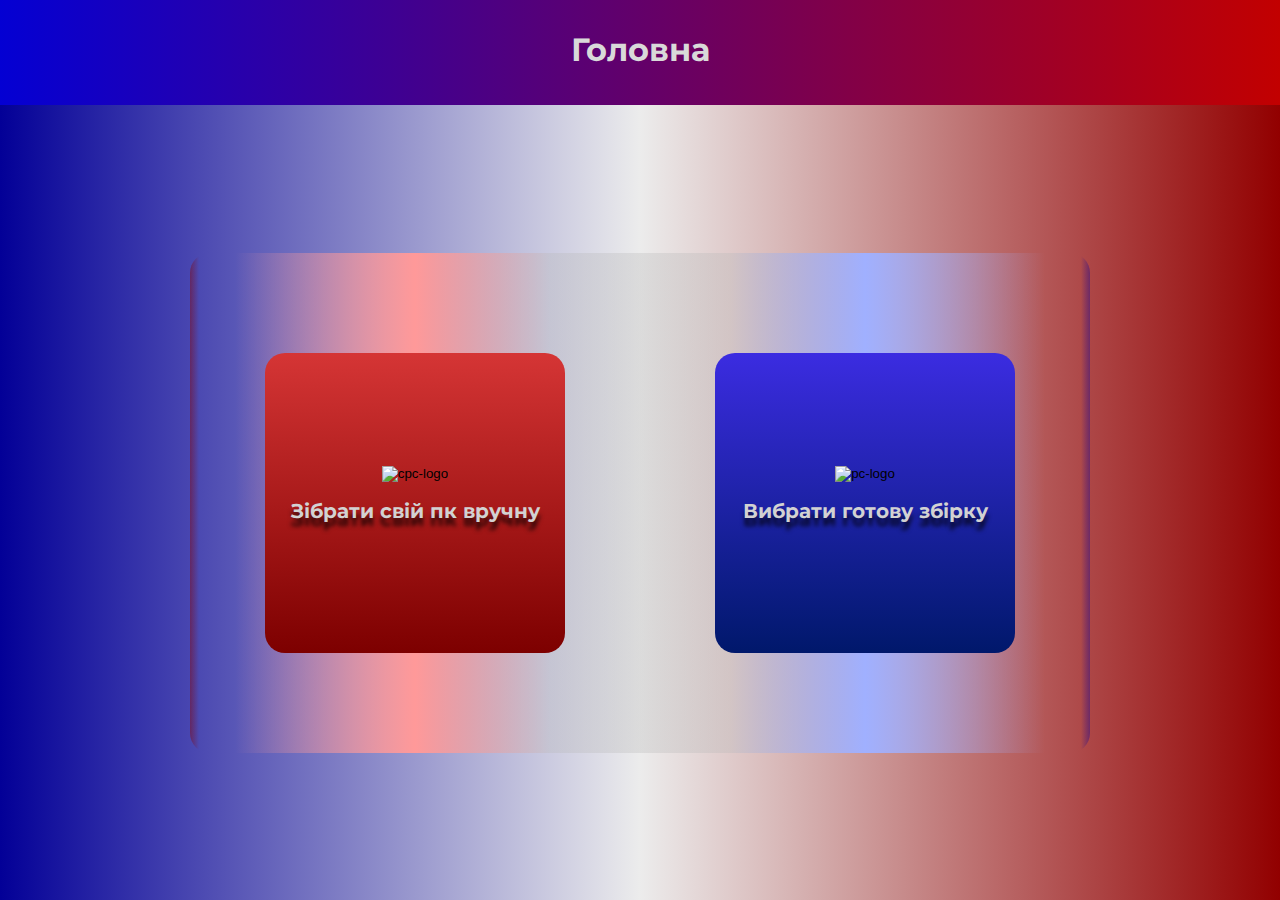
==== index.html @ f8805ddb "-" ====
<!DOCTYPE html>
<html lang="en">
<head>
    <meta charset="UTF-8">
    <meta name="viewport" content="width=device-width, initial-scale=1.0">
    <link href="https://fonts.googleapis.com/css?family=Montserrat:400,700&display=swap" rel="stylesheet">
    <link rel="stylesheet" href="css/styles.css">
    <title>Easy PC</title>
</head>
<body>
    <div class="wrapper">
        <header class="header">
            <div class="header__container">                
                <h1>Головна</h1>           
            </div>
        </header>

        <main class="page__content"> 
            <section class="page_main">
 
                <div class="catalog-selector__selector">
                        
                    <button class="button-cpc__content"  type="button" onclick="cpcFunction()">
                        <img src="Icons/cpc-logo.svg" alt="cpc-logo">
                        <h2>Зібрати свій пк вручну</h2>
                    </button>

                    <button class="button-pc__content"  type="button" onclick="pcFunction()">
                        <img src="Icons/pc-logo.svg" alt="pc-logo">
                        <h2>Вибрати готову збірку</h2>
                     </button>

                </div>

            </section>
        </main>
        
        
    </div>
    <script src="js/script.js"></script>
</body>
</html>
---- css/styles.css ----
body {
    background: rgb(5,0,255);
    background: linear-gradient(90deg, rgb(3, 0, 151) 0%, rgb(236, 236, 236) 50%, rgb(146, 0, 0) 100%);
    margin: 0;
    padding: 0;
    font-family: "Montserrat";
    font-weight: 400;
    color: #000000;   
}

h1{   
    margin-top: 30px;
    font-weight: 700;
    color: #D9D9D9;
    font: size 50px;
    
}

h2{   
    text-shadow: 0 8px 4px rgba(0, 0, 0, 0.75);
    color: #D2D2D2;  
    font-family: Montserrat;
    font-size: 20px;  
    font-weight: 700;
   
}

.wrapper {
    min-height: 100%;
    display: flex;
    flex-direction: column;
    height: 100vh;
    overflow: clip;
}


[class*="__container"] {
    display: flex;
    max-width: 1310px;
    margin: 0 auto;
    padding: 0px 15px;
}

[class*="__content"]{
    display: flex;
    justify-content: center;
    align-items: center;
    
} 

[class*="__selector"]{
    display: flex;
    justify-content: space-around;
    align-items: center;
    
} 

.page__content{
   
    flex: 1 1 auto;
    overflow: auto;
}

.header{

    background: rgb(5,0,255);
    background: linear-gradient(90deg, rgb(4, 0, 211) 0%, rgb(194, 0, 0) 100%);
    display: flex;
    height: 100px;
    padding-top: 5px f;
    padding-bottom: 5px;
}



.main-content{
    display: flex;
}


.catalog-selector__selector{
    
    border-radius: 20px;
    width: 900px;
    height: 500px;
    display: flex;
    background: rgb(252,252,252);
    background: linear-gradient(90deg, #86010171 0%, #00000000 1%, #00000000 5%, #F99 25%, #b8b8b852 40%, #b8b8b852 60%, #a0b0ff 75%, #00000000 95%, #00000000 99%, #1a059171 100%);
}



.button-cpc__content{
    
    width: 300px;
    height: 300px;
    border-radius: 20px;
    background: linear-gradient(180deg, #D53535 0%, #7D0000 100%);
    flex-direction: column;
    border: none;
    outline: none;
    transition: background-color 0.3s;
    cursor: pointer;
}

.button-cpc__content:hover{
    background: linear-gradient(180deg, #9b2626 0%, #520000 100%);
}


.button-pc__content{
    
    width: 300px;
    height: 300px;
    border-radius: 20px;
    background: linear-gradient(180deg, #3B2CE1 0%, #00186B 100%); 
    flex-direction: column;
    border: none;
    outline: none;
    transition: background-color 0.3s;
    cursor: pointer;
    
}

.button-pc__content:hover{
    background: linear-gradient(180deg, #2a1fa3 0%, #001150 100%); 
}
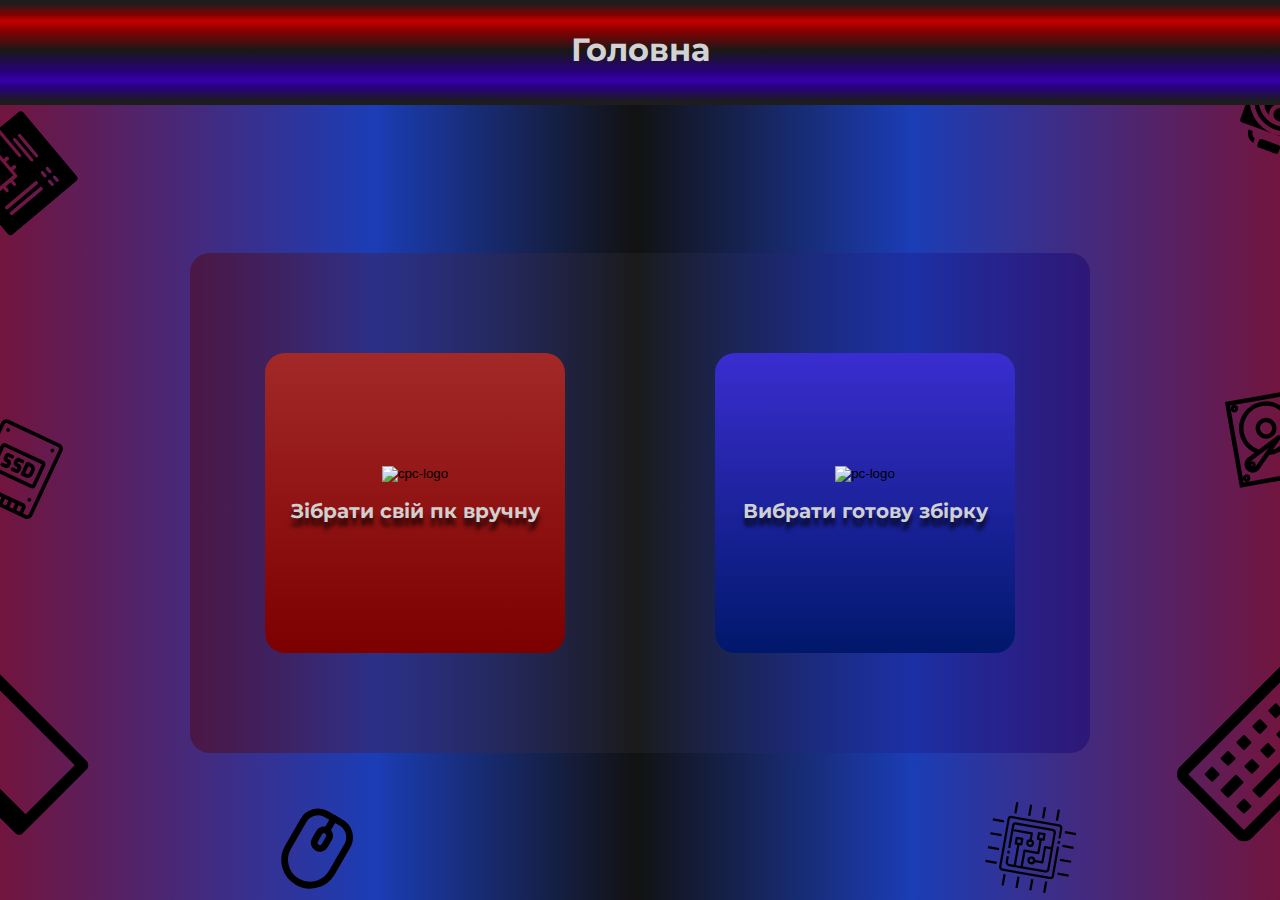
==== commit 38270521: "alpha" ====
--- a/index.html
+++ b/index.html
@@ -5,6 +5,7 @@
     <meta name="viewport" content="width=device-width, initial-scale=1.0">
     <link href="https://fonts.googleapis.com/css?family=Montserrat:400,700&display=swap" rel="stylesheet">
     <link rel="stylesheet" href="css/styles.css">
+    <link rel="icon" href="/icons/pc-head.ico" type="image/x-icon">
     <title>Easy PC</title>
 </head>
 <body>
--- a/css/styles.css
+++ b/css/styles.css
@@ -1,8 +1,12 @@
 
 
 body {
-    background: rgb(5,0,255);
-    background: linear-gradient(90deg, rgb(3, 0, 151) 0%, rgb(236, 236, 236) 50%, rgb(146, 0, 0) 100%);
+    background-image: url('/wallpaper/wallpaper1.svg');
+    background-size: cover;
+    background-position: center;
+    background-repeat: no-repeat;
+    height: 100vh;
+   
     margin: 0;
     padding: 0;
     font-family: "Montserrat";
@@ -13,14 +17,14 @@
 h1{   
     margin-top: 30px;
     font-weight: 700;
-    color: #D9D9D9;
+    color: #D2D2D2;
     font: size 50px;
     
 }
 
 h2{   
     text-shadow: 0 8px 4px rgba(0, 0, 0, 0.75);
-    color: #D2D2D2;  
+    color: #d0d0d0;  
     font-family: Montserrat;
     font-size: 20px;  
     font-weight: 700;
@@ -66,7 +70,7 @@
 .header{
 
     background: rgb(5,0,255);
-    background: linear-gradient(90deg, rgb(4, 0, 211) 0%, rgb(194, 0, 0) 100%);
+    background: linear-gradient(0deg, #1D1D1D 3.16%, #1D1D1D 3.17%, #28007C 16.87%, #3600AA 22.74%, #28007C 31.55%, #181818 51.62%, #830000 70.23%, #C50000 80.02%, #830000 85.89%, #1D1D1D 97.15%);
     display: flex;
     height: 100px;
     padding-top: 5px f;
@@ -87,7 +91,7 @@
     height: 500px;
     display: flex;
     background: rgb(252,252,252);
-    background: linear-gradient(90deg, #86010171 0%, #00000000 1%, #00000000 5%, #F99 25%, #b8b8b852 40%, #b8b8b852 60%, #a0b0ff 75%, #00000000 95%, #00000000 99%, #1a059171 100%);
+    background: linear-gradient(90deg, #51000071 0%, #ffffff09 50%, #11007171 100%);
 }
 
 
@@ -97,7 +101,7 @@
     width: 300px;
     height: 300px;
     border-radius: 20px;
-    background: linear-gradient(180deg, #D53535 0%, #7D0000 100%);
+    background: linear-gradient(180deg, #a32828 0%, #7D0000 100%);
     flex-direction: column;
     border: none;
     outline: none;
@@ -106,7 +110,7 @@
 }
 
 .button-cpc__content:hover{
-    background: linear-gradient(180deg, #9b2626 0%, #520000 100%);
+    background: linear-gradient(180deg, #611717 0%, #520000 100%);
 }
 
 
@@ -115,7 +119,7 @@
     width: 300px;
     height: 300px;
     border-radius: 20px;
-    background: linear-gradient(180deg, #3B2CE1 0%, #00186B 100%); 
+    background: linear-gradient(180deg, #3a2dd0 0%, #00186B 100%); 
     flex-direction: column;
     border: none;
     outline: none;
@@ -125,7 +129,7 @@
 }
 
 .button-pc__content:hover{
-    background: linear-gradient(180deg, #2a1fa3 0%, #001150 100%); 
+    background: linear-gradient(180deg, #191363 0%, #001150 100%); 
 }
 
 
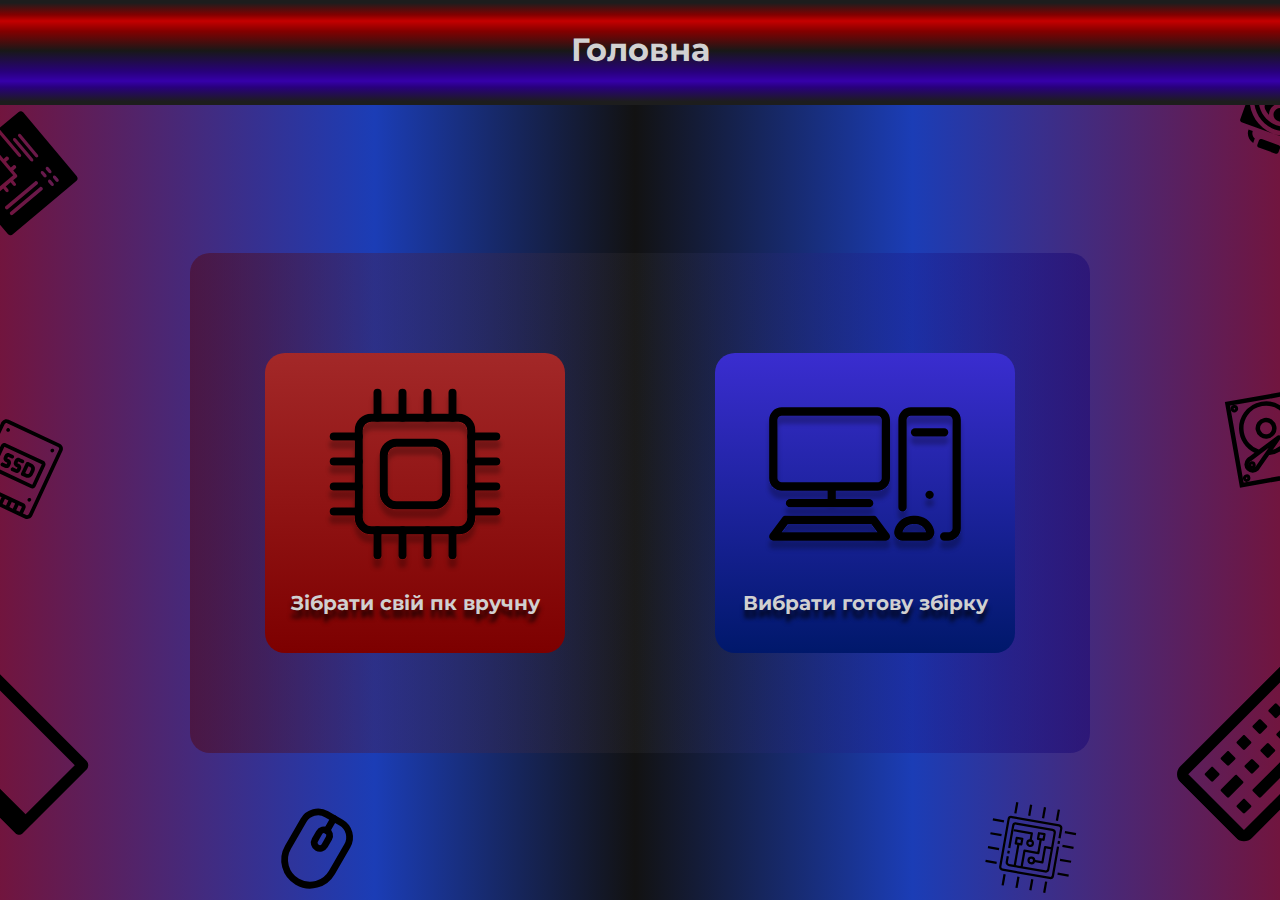
==== commit 65dae8a7: "Update index.html" ====
--- a/index.html
+++ b/index.html
@@ -22,12 +22,12 @@
                 <div class="catalog-selector__selector">
                         
                     <button class="button-cpc__content"  type="button" onclick="cpcFunction()">
-                        <img src="Icons/cpc-logo.svg" alt="cpc-logo">
+                        <img src="icons/cpc-logo.svg" alt="cpc-logo">
                         <h2>Зібрати свій пк вручну</h2>
                     </button>
 
                     <button class="button-pc__content"  type="button" onclick="pcFunction()">
-                        <img src="Icons/pc-logo.svg" alt="pc-logo">
+                        <img src="icons/pc-logo.svg" alt="pc-logo">
                         <h2>Вибрати готову збірку</h2>
                      </button>
 
@@ -40,4 +40,4 @@
     </div>
     <script src="js/script.js"></script>
 </body>
-</html>+</html>
